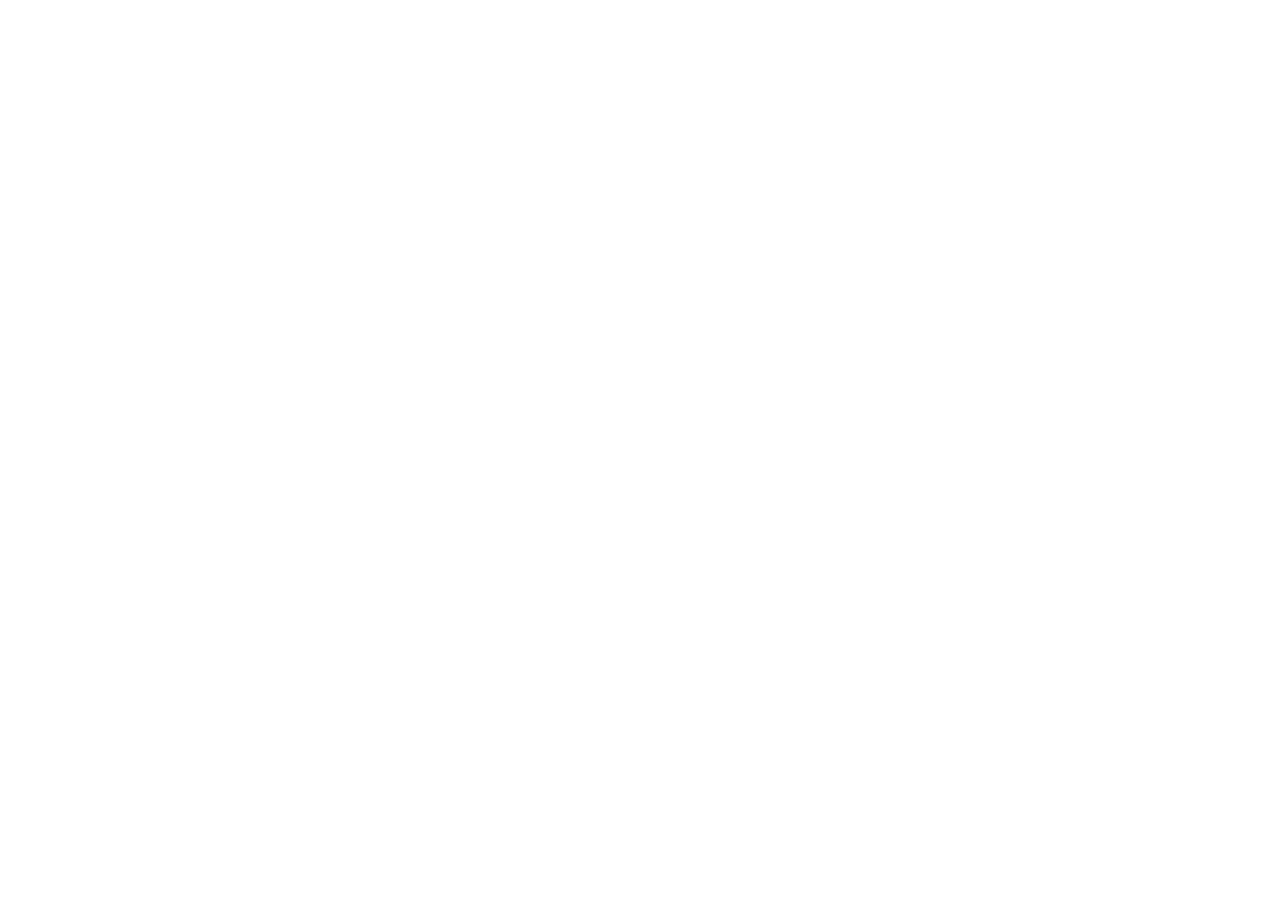
==== christmas-shop/index.html @ 9b7a6306 "init: start christmas shop" ====
<!DOCTYPE html>                                                                              
  <html lang="en">
    <head>                                                                                     
      <meta charset="UTF-8">                                                                 
      <meta name="viewport" content="width=device-width, initial-scale=1.0">
      <title>THE GIFTS</title>
    </head>                                                                                    
    <body>
                                                                              
    </body>                                                                                  
  </html>
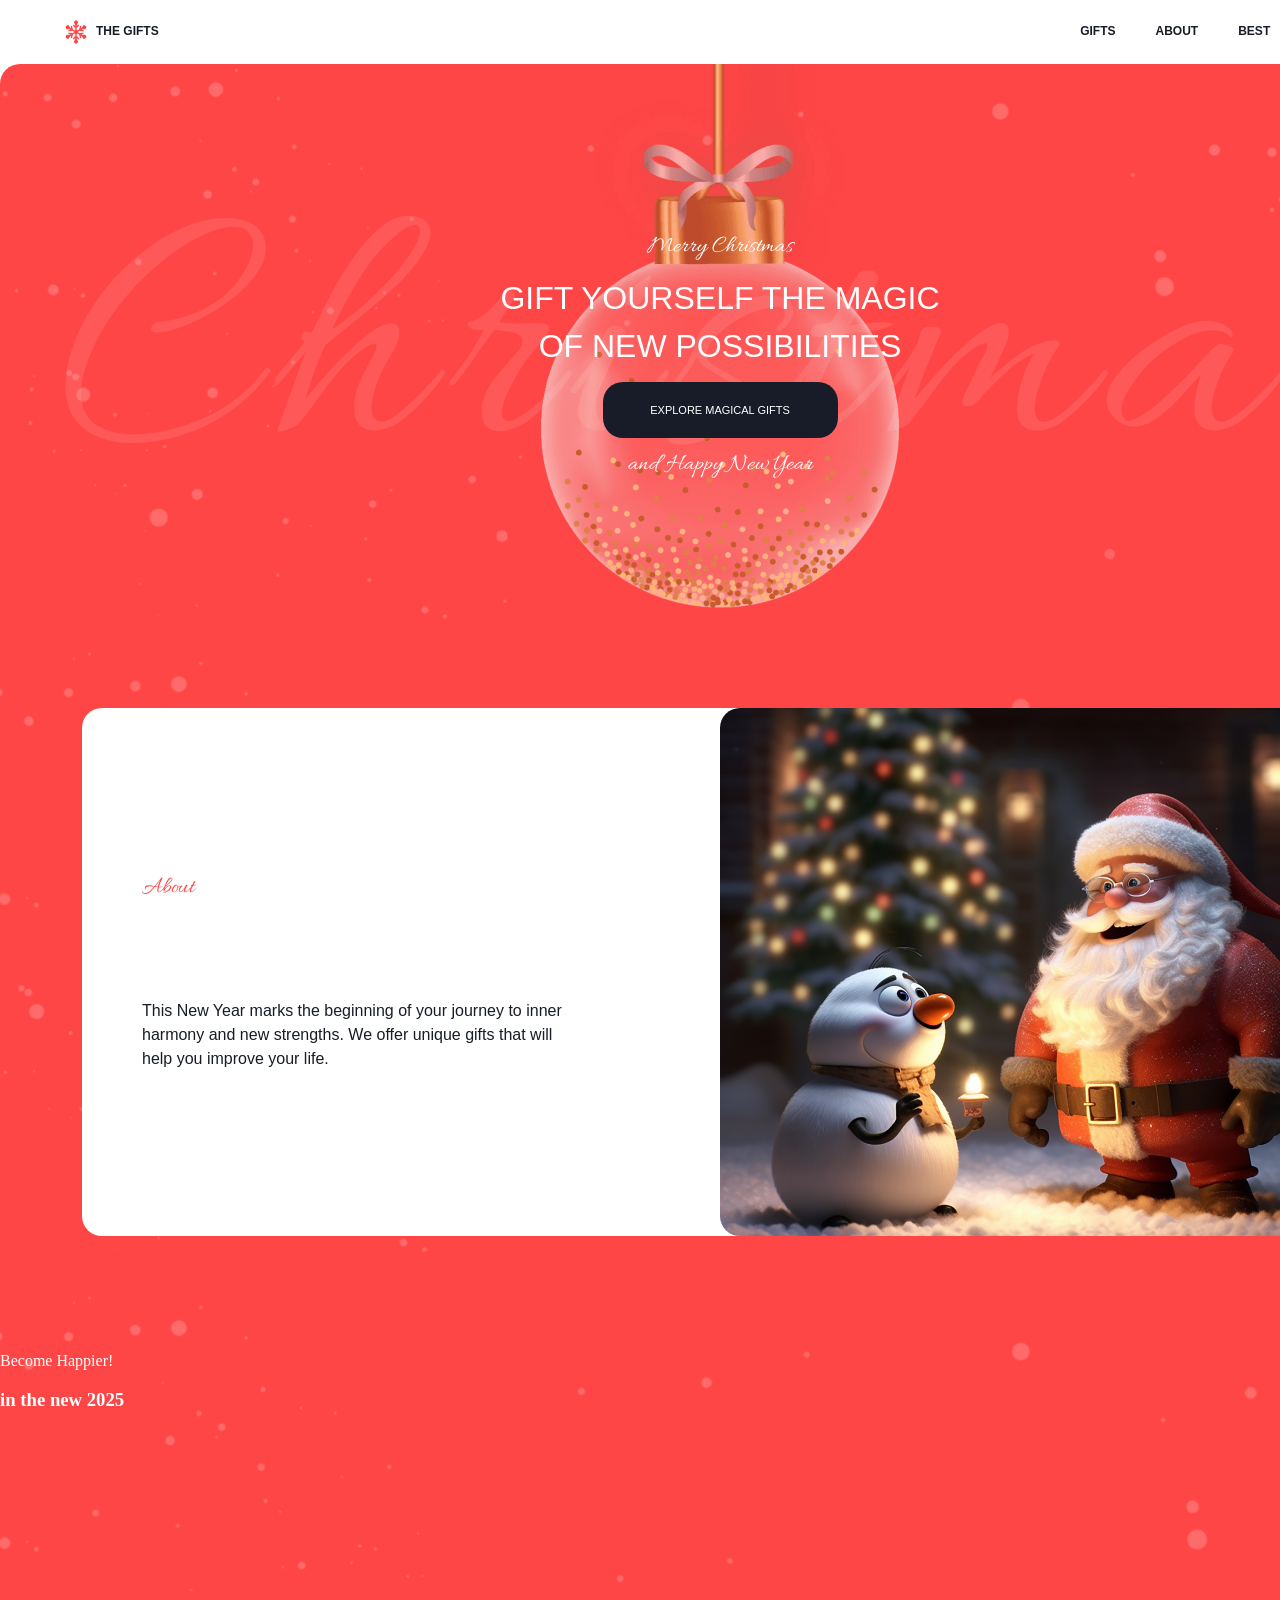
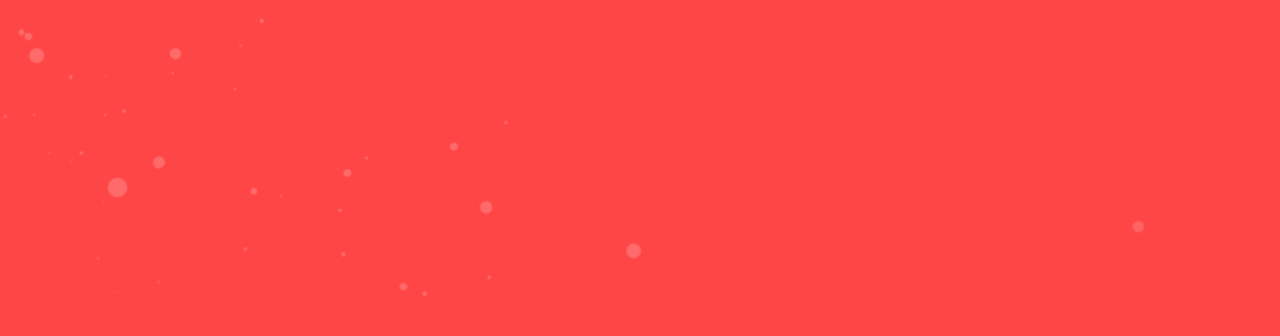
==== commit 30e5d3c7: "feat: first two sections" ====
--- a/christmas-shop/index.html
+++ b/christmas-shop/index.html
@@ -4,8 +4,63 @@
       <meta charset="UTF-8">                                                                 
       <meta name="viewport" content="width=device-width, initial-scale=1.0">
       <title>THE GIFTS</title>
+      <link rel="icon" type="image/x-icon" href="assets/snowflake.svg">
+      <link rel="stylesheet" href="index.css">
+      <link rel="preconnect" href="https://fonts.googleapis.com">
+      <link rel="preconnect" href="https://fonts.gstatic.com" crossorigin>
+      <link href="https://fonts.googleapis.com/css2?family=Allura&display=swap" rel="stylesheet">
     </head>                                                                                    
     <body>
+        <div class="body">
+            <header class="horizontal_alignment header_borders">
+                <div> <a href="index.html" class="logo logo_word">                                                           
+                         <img src="assets/snowflake.svg" alt="snowflake">                                     
+                         <span>THE GIFTS</span>                                                                   
+                      </a>      
+                    </div>
+                    <div>
+                        <nav>
+                            <ul class="logo_word header_ul">
+                                <li><a href="#gifts" class="ul_a">GIFTS</a></li>
+                                <li><a href="#about" class="ul_a">ABOUT</a></li>
+                                <li><a href="#best" class="ul_a">BEST</a></li>
+                                <li><a href="#contacts" class="ul_a">CONTACTS</a></li>
+                            </ul>
+                            </nav>
+                    </div>
+            </header>
+            <div class="block1 background_snow">
+                <img src="assets/tree_decoration.png" alt="Tree Decoration">
+                <section class="hero_section">
+                    <div class="hero_content">
+                    <p class="allura-text">Merry Christmas</p>
+                    <h1 class="hero_h1">GIFT YOURSELF THE MAGIC OF NEW POSSIBILITIES</h1>
+                    <div class= "hero_button"><a href="#" class="ul_a">EXPLORE MAGICAL GIFTS</a></div>
+                    <p class="allura-text">and Happy New Year</p>
+                    </div>
+                </section>
+            </div>
+            <div class="block2 background_snow">
+            <section class="about_section">
+                    <div class="about_content">
+                        <p class="allura-text" style="color: #FF4646;">About</p>
+                        <h2 class="about_h2">Unleash your inner superhero!</h2>
+                        <p class="about_p">This New Year marks the beginning of your journey to inner harmony and new strengths. We offer unique gifts that will help you improve your life.</p>
+                    </div>
+                    <div class="santa_wrapper">
+                        <img src="assets/santa.png" alt="Santa Claus" class="santa_image">
+                    </div>
+                </section>
+                </div>
+                <div class="block3 background_snow">
+                    <div>
+                        <p>Become Happier!</p>
+                        <h3>in the new 2025</h3>
+                    </div>
+
+                </div>
+        </div>
+
                                                                               
     </body>                                                                                  
   </html>
--- a/christmas-shop/index.css
+++ b/christmas-shop/index.css
@@ -0,0 +1,181 @@
+body {
+    margin: 0;
+}
+
+h1, h2, p {
+    margin: 0;
+}
+
+.body {
+    width: 1440px;
+    min-width: 1440px;
+    margin: 0 auto;
+    color: #ffffff;
+}
+
+.allura-text {
+  font-family: 'Allura', cursive;
+  font-size: 24px;
+  color: white;
+  font-weight: 400;
+}
+.horizontal_alignment {
+    display: flex;
+    flex-direction: row;
+    justify-content: space-between;
+}
+.header_borders {
+    margin: 0 64px;
+    height: 64px;
+    align-items: center;
+}
+.logo {                                                                                      
+    display: flex;                                                                             
+    align-items: center;                                                                       
+    gap: 8px;                                                                                  
+    text-decoration: none;                                                                     
+    color: inherit;                                                                            
+  }    
+
+  .logo_word {
+  font-size: 12px;          
+  line-height: 1.3;         
+  font-family: "Montserrat", sans-serif; 
+  font-weight: 600;                 
+  text-transform: uppercase;        
+  color: #181C29; 
+}
+.header_ul {
+   display: flex;                                                                                                                                             
+    gap: 40px;                                                                                                                                               
+    list-style: none;                                                                                                                                          
+    margin: 0;
+    padding: 0;                                                                                                                                                
+}
+.ul_a{
+    text-decoration: none;
+    color: inherit;
+}
+.block1 {
+  position: relative; 
+  left: 0;
+  display: flex;
+  flex-direction: column;
+  overflow: hidden; 
+  border-radius: 20px 20px 0 0; 
+  background-color: #FF4646;
+  padding-bottom: 60px;
+}
+
+.background_snow {
+    background-image: url('assets/snow.png');
+  background-size: cover;
+  background-position: center;
+  background-repeat: no-repeat;
+  height: 524px;
+  width: 100%;
+}
+.hero_section {
+    display: flex;
+    position: absolute;
+    flex-direction: column;
+    width:100%;
+    height: 100%;
+    justify-content: center;
+    align-items: center;
+}
+.hero_content {
+    width: 450px;
+    height: 404px;
+    padding: 60px 0;
+    text-align: center;
+    display: flex;
+    flex-direction: column;
+    justify-content: center;
+    align-items: center;
+    gap: 12px;
+}
+.hero_h1 {
+   font-family: 'Montserrat', sans-serif;
+  font-weight: 500; 
+  font-size: 32px;
+  line-height: 1.5; 
+  text-transform: uppercase; 
+  color: #FFFFFF;
+  text-align: center;
+  letter-spacing: 24%;
+}
+.hero_button {
+     border-radius: 20px;
+     width: 235px;
+     height: 56px;
+     background-color: #181C29;
+     display: inline-flex;
+     align-items: center;
+     justify-content: center;
+     font-family: 'Montserrat', sans-serif;
+     font-size: 11px;
+     font-weight: 500;
+     text-transform: uppercase;
+     line-height: 1.3;
+     letter-spacing: 10%;
+}
+.about_section {
+    display: flex;
+    flex-direction: row;
+    align-items: center;
+        width: 1276px;
+    height: 528px;
+    background-color: white;
+    margin: 0 auto;
+    border-radius: 20px;
+    justify-content: space-between;
+}
+.block2 {
+    background-color: #FF4646;
+    padding: 60px 0;
+
+}
+.about_h2 {
+    font-family: 'Montserrat', sans-serif;
+  font-weight: 500; 
+  font-size: 24px;
+  line-height: 1.5em; 
+  text-transform: uppercase; 
+  letter-spacing: 22%;
+}
+.about_p {
+    font-family: 'Montserrat', sans-serif;
+  font-weight: 300;
+  font-size: 16px;
+  line-height: 1.48; 
+  color: #181C29;
+  letter-spacing: 7%;
+}
+.about_content {
+    width: 426px;
+    height: 328px;
+    padding: 60px 0;
+    text-align: center;
+    display: flex;
+    flex-direction: column;
+    justify-content: center;
+    align-items: flex-start;
+    gap: 12px;
+    margin: 0 60px;
+    text-align: left;
+}
+.santa_wrapper {
+  border-radius: 20px;
+  overflow: hidden;
+}
+.santa_image {
+      display: block;
+      width: 100%;                                                                                                                                             
+      height: 100%;
+      object-fit: cover;                                                                                                                                       
+  }       
+.block3 {
+    background-color: #FF4646;
+    padding: 60px 0;
+}
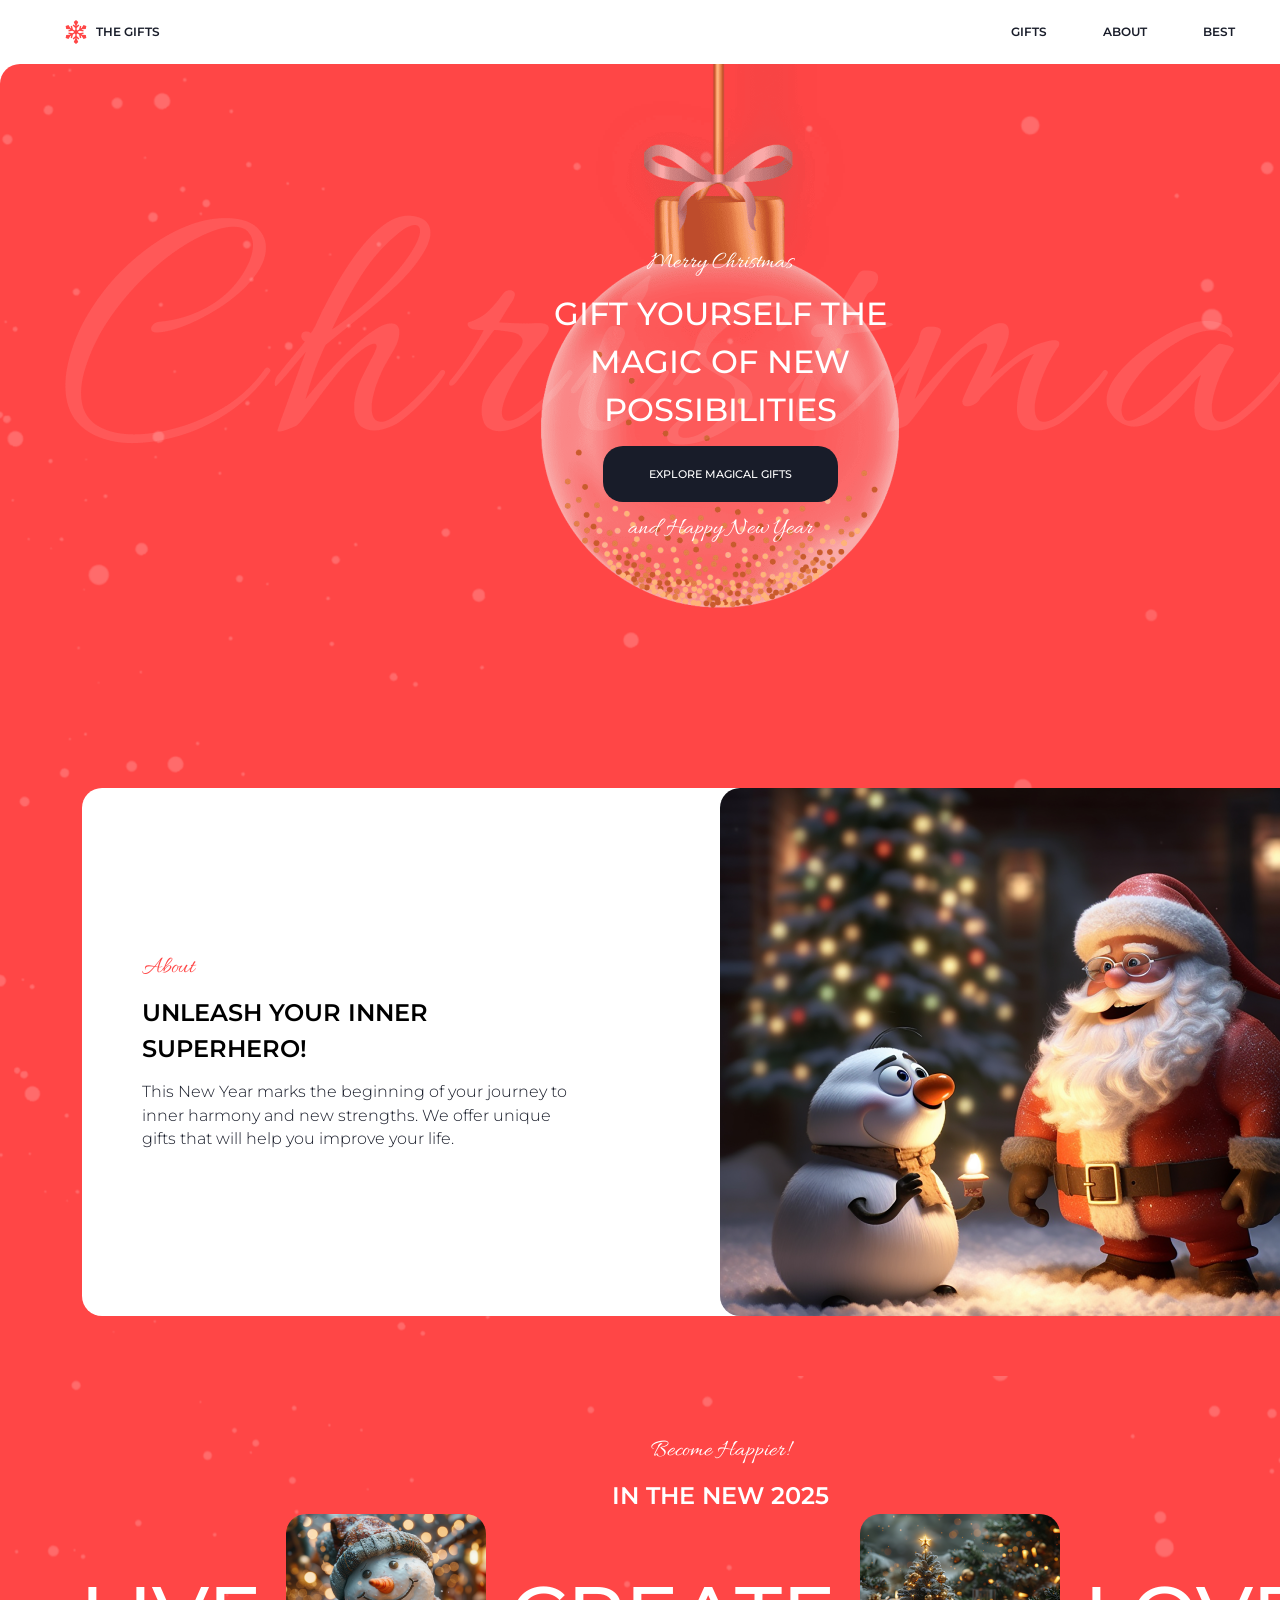
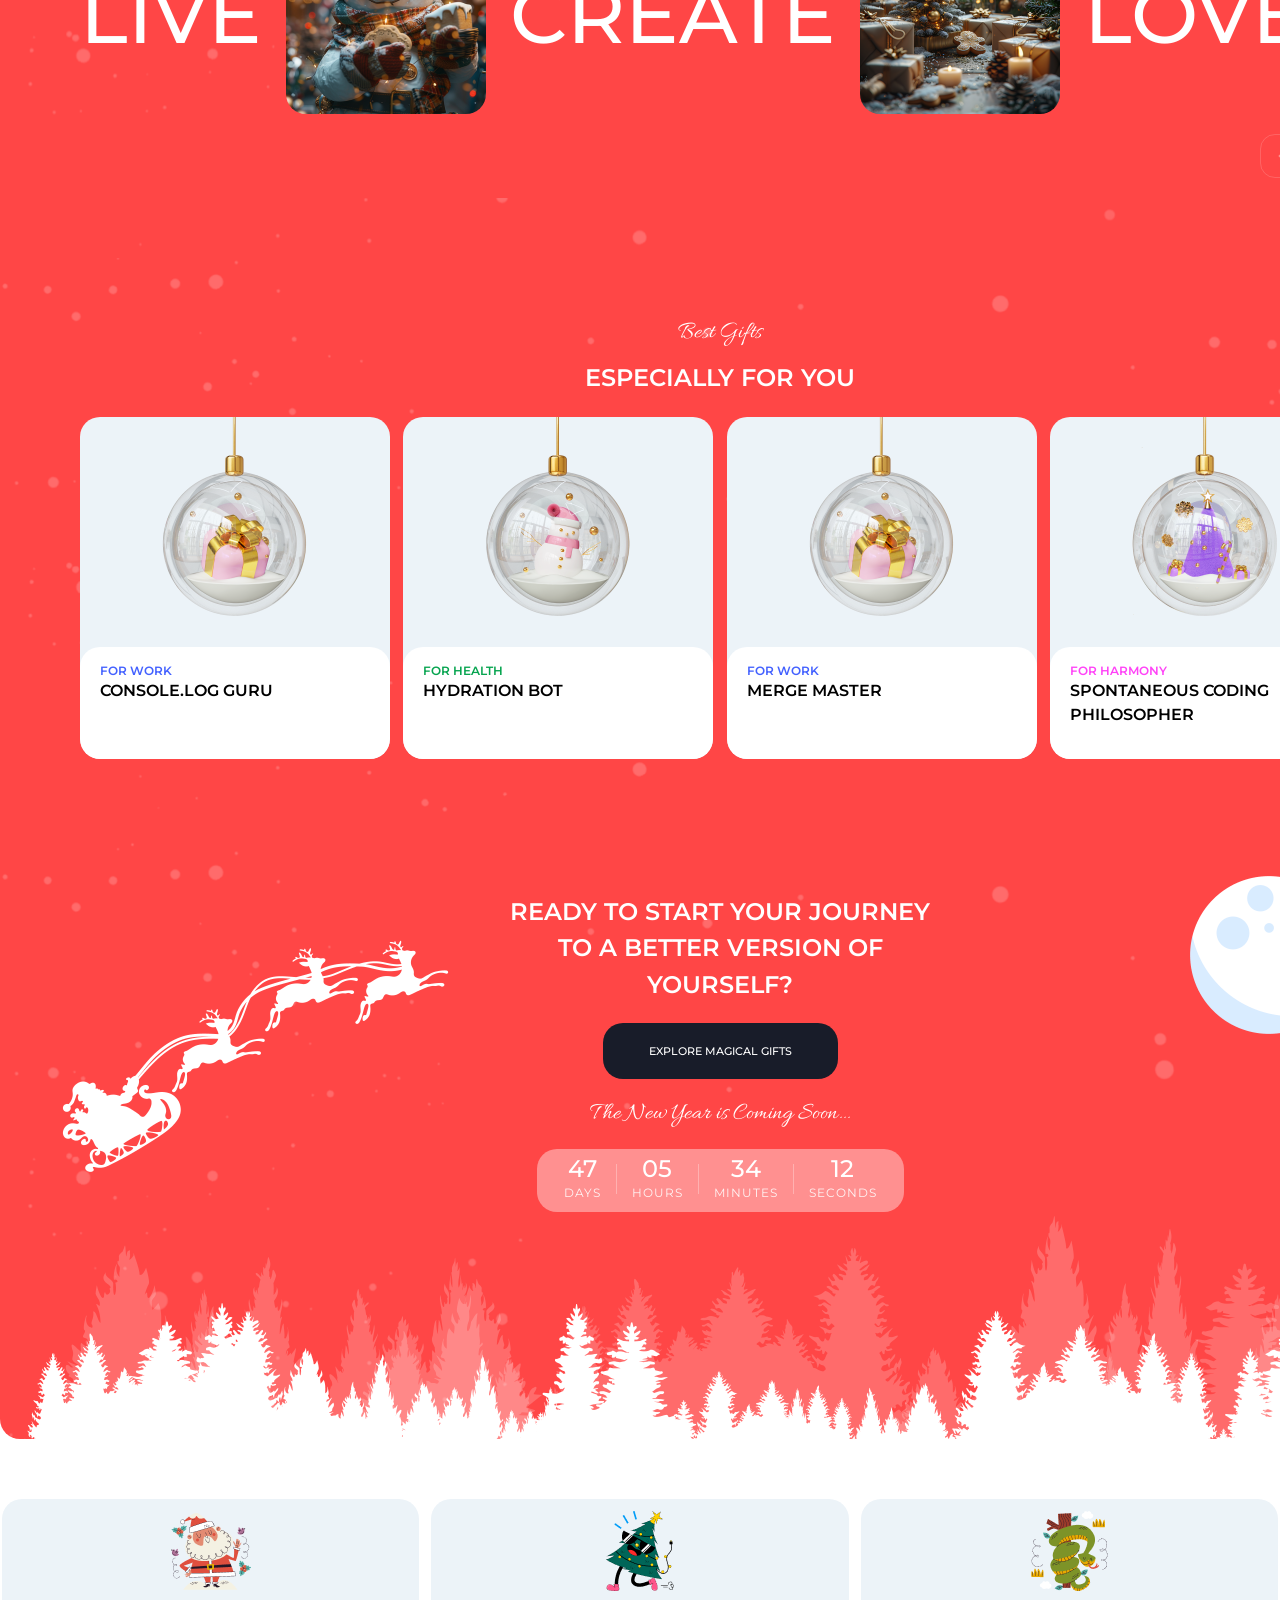
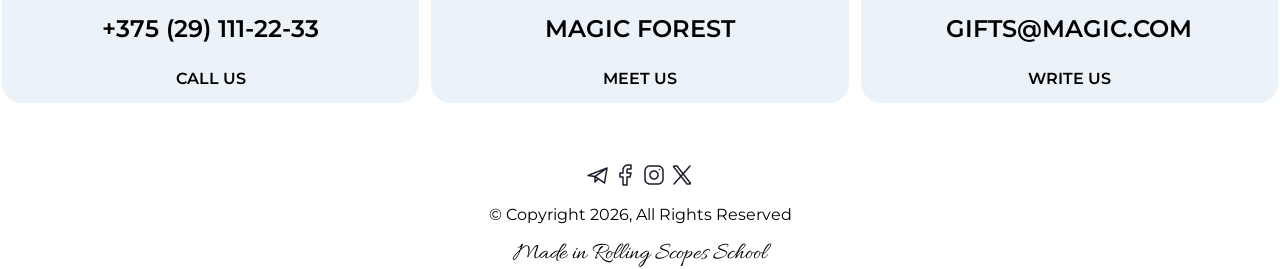
==== commit b4bbe130: "feat: finish index page" ====
--- a/christmas-shop/index.html
+++ b/christmas-shop/index.html
@@ -9,8 +9,9 @@
       <link rel="preconnect" href="https://fonts.googleapis.com">
       <link rel="preconnect" href="https://fonts.gstatic.com" crossorigin>
       <link href="https://fonts.googleapis.com/css2?family=Allura&display=swap" rel="stylesheet">
+      <link href="https://fonts.googleapis.com/css2?family=Montserrat:wght@400;700&display=swap" rel="stylesheet">
     </head>                                                                                    
-    <body>
+    <body id="top">
         <div class="body">
             <header class="horizontal_alignment header_borders">
                 <div> <a href="index.html" class="logo logo_word">                                                           
@@ -20,7 +21,7 @@
                     </div>
                     <div>
                         <nav>
-                            <ul class="logo_word header_ul">
+                            <ul class="logo_word header_links">
                                 <li><a href="#gifts" class="ul_a">GIFTS</a></li>
                                 <li><a href="#about" class="ul_a">ABOUT</a></li>
                                 <li><a href="#best" class="ul_a">BEST</a></li>
@@ -41,10 +42,10 @@
                 </section>
             </div>
             <div class="block2 background_snow">
-            <section class="about_section">
+            <section class="about_section" id="about">
                     <div class="about_content">
                         <p class="allura-text" style="color: #FF4646;">About</p>
-                        <h2 class="about_h2">Unleash your inner superhero!</h2>
+                        <h2 class="monserrate24" style="color: black">Unleash your inner superhero!</h2>
                         <p class="about_p">This New Year marks the beginning of your journey to inner harmony and new strengths. We offer unique gifts that will help you improve your life.</p>
                     </div>
                     <div class="santa_wrapper">
@@ -53,13 +54,148 @@
                 </section>
                 </div>
                 <div class="block3 background_snow">
+                    <div class="wish_content">
+                        <p class="allura-text">Become Happier!</p>
+                        <h3 class="monserrate24 wish_h1">in the new 2025</h3>
+                    </div>
+                    <div class="slider">
+                        <p class="slider_words">live</p>
+                        <img class="slider_image" src="assets/wish1.png" alt="snowman">
+                        <p class="slider_words">create</p>
+                        <img class="slider_image" src="assets/wish2.png" alt="gift">
+                        <p class="slider_words">love</p>
+                        <img class="slider_image" src="assets/wish3.png" alt="Christmas tree ball">
+                    </div>
+                    <div class="slider-controls">
+                        <button class="nav-btn prev" aria-label="Previous">
+                            <svg viewBox="0 0 24 24" fill="none" stroke="currentColor" stroke-width="2">
+                            <path d="M15 18l-6-6 6-6" />
+                            </svg>
+                        </button>
+                        
+                        <button class="nav-btn next" aria-label="Next">
+                            <svg viewBox="0 0 24 24" fill="none" stroke="currentColor" stroke-width="2">
+                            <path d="M9 18l6-6-6-6" />
+                            </svg>
+                        </button>
+                        </div>
+
+                </div>
+                <div class="background_snow block4" id="best">
+                    <div class="gifts_words">
+                        <p class="allura-text">Best Gifts</p>
+                        <p class="monserrate24">especially for you</p>
+                    </div>
+                    <div class="best_gift">
+                        <div class="gift_container">
+                            <img src="assets/giftbox.png" alt="gift box">
+                            <div class="container_in_gift_container">
+                                <p class="for_what" style="color: #4361FF;">For work</p>
+                                <p class="gift_info">Console.log Guru</p>
+                            </div>
+                        </div>
+                        <div class="gift_container">
+                             <img src="assets/giftsnowman.png" alt="gift box">
+                            <div class="container_in_gift_container">
+                                <p class="for_what" style="color: #06A44F;">For health</p>
+                                <p class="gift_info">Hydration Bot</p>
+                            </div>
+                        </div>
+                        <div class="gift_container">
+                             <img src="assets/giftbox.png" alt="gift box">
+                            <div class="container_in_gift_container">
+                                <p class="for_what" style="color: #4361FF;">For work</p>
+                                <p class="gift_info">Merge Master</p>
+                            </div>
+                        </div>
+                        <div class="gift_container">
+                             <img src="assets/gifttree.png" alt="gift box">
+                            <div class="container_in_gift_container">
+                                <p class="for_what" style="color: #FF43f7;">For harmony</p>
+                                <p class="gift_info">Spontaneous Coding Philosopher</p>
+                            </div>
+                        </div>
+                    </div>
+                    </div>
+                    <div class="background_snow block5">
+                        <div class="background_view">
+                            <div class="cta_container">
+                                <div class="cta_words">
+                                <p class="monserrate24">Ready to start your journey to a better version of yourself?</p>
+                                 <div class= "hero_button"><a href="#" class="ul_a">EXPLORE MAGICAL GIFTS</a></div>
+                                 <p class="allura-text cta_p_allura ">The New Year is Coming Soon...</p>
+                                 <div class="countdown-wrapper">
+                                    <div class="timer-container">
+                                    <div class="timer-item">
+                                        <span class="number timer_numbers">47</span>
+                                        <span class="label timer_words">DAYS</span>
+                                    </div>
+                                    
+                                    <div class="divider"></div>
+
+                                    <div class="timer-item">
+                                        <span class="number timer_numbers">05</span>
+                                        <span class="label timer_words">HOURS</span>
+                                    </div>
+
+                                    <div class="divider"></div>
+
+                                    <div class="timer-item">
+                                        <span class="number timer_numbers">34</span>
+                                        <span class="label timer_words">MINUTES</span>
+                                    </div>
+
+                                    <div class="divider"></div>
+
+                                    <div class="timer-item">
+                                        <span class="number timer_numbers">12</span>
+                                        <span class="label timer_words">SECONDS</span>
+                                    </div>
+                                </div>
+                            </div>
+                                 </div>
+                            </div>
+                        </div>
+
+                    </div>
+                </div>
+        <footer id="contacts">
+            <div class="block6">
+                 <div class="footer_boxes">
+                     <a href="tel:+375291112233" class="footer_box_border">
+                        <img src="assets/santa-claus.png" alt="Santa Claus">
+                        <p class="footer_calls">+375 (29) 111-22-33</p>
+                        <p class="gift_info">Call Us</p>
+                     </a>
+                      <a href="https://maps.google.com/?q=Central+Park,New+York" target="_blank" class="footer_box_border">
+                        <img src="assets/christmas-tree.png" alt="Christmas Tree">
+                        <p class="footer_calls">Magic forest</p>
+                        <p class="gift_info">meet us</p>
+                      </a>
+                       <a href="mailto:gifts@magic.com" class="footer_box_border">
+                        <img src="assets/snake.png" alt="Snake">
+                        <p class="footer_calls">gifts@magic.com</p>
+                        <p class="gift_info">write us</p>
+                       </a>
+                 </div>
+                  <div class="footer_words">
                     <div>
-                        <p>Become Happier!</p>
-                        <h3>in the new 2025</h3>
-                    </div>
-
-                </div>
-        </div>
+                        <img src="assets/telegram.png" alt="Telegram">
+                        <img src="assets/facebook.png" alt="Facebook">  
+                        <img src="assets/instagram.png" alt="Instagram">
+                        <img src="assets/X.png" alt="Twitter">
+                    </div>
+                    <p class="copyright">© Copyright 2026, All Rights Reserved</p>
+                    <a href="https://rs.school/" target="_blank" class="allura-text" style="color: black; text-decoration: none;">Made in Rolling Scopes School</a>
+                  </div>
+            </div>
+           
+        </footer>
+        <a href="#top" class="back-to-top" aria-label="Back to top">
+            <svg viewBox="0 0 24 24" fill="none" stroke="currentColor" stroke-width="2">
+                <path d="M12 19V5M5 12l7-7 7 7"/>
+            </svg>
+        </a>
 
                                                                               
     </body>                                                                                  
--- a/christmas-shop/index.css
+++ b/christmas-shop/index.css
@@ -2,8 +2,47 @@
     margin: 0;
 }
 
+.back-to-top {
+    position: fixed;
+    bottom: 40px;
+    right: 40px;
+    width: 52px;
+    height: 52px;
+    border-radius: 50%;
+    background-color: #ffffff;
+    display: flex;
+    align-items: center;
+    justify-content: center;
+    text-decoration: none;
+    color: #181C29;
+    box-shadow: 0 4px 12px rgba(0,0,0,0.2);
+    opacity: 0;
+    pointer-events: none;
+    animation: show-back-to-top linear forwards;
+    animation-timeline: scroll();
+    animation-range: 200px 300px;
+    animation-fill-mode: forwards;
+    z-index: 999;
+}
+
+.back-to-top svg {
+    width: 22px;
+    height: 22px;
+}
+
+@keyframes show-back-to-top {
+    to {
+        opacity: 1;
+        pointer-events: auto;
+    }
+}
+
 h1, h2, p {
     margin: 0;
+}
+
+html { 
+    scroll-behavior: smooth; 
 }
 
 .body {
@@ -19,11 +58,19 @@
   color: white;
   font-weight: 400;
 }
+.monserrate24 {
+    font-family: 'Montserrat', sans-serif;
+    font-weight: 600;
+    font-size: 24px;
+    line-height: 1.52;
+    letter-spacing: 16%;
+    text-transform: uppercase; 
+}
 .horizontal_alignment {
     display: flex;
     flex-direction: row;
     justify-content: space-between;
-}
+} 
 .header_borders {
     margin: 0 64px;
     height: 64px;
@@ -37,7 +84,7 @@
     color: inherit;                                                                            
   }    
 
-  .logo_word {
+.logo_word {
   font-size: 12px;          
   line-height: 1.3;         
   font-family: "Montserrat", sans-serif; 
@@ -45,12 +92,26 @@
   text-transform: uppercase;        
   color: #181C29; 
 }
-.header_ul {
-   display: flex;                                                                                                                                             
-    gap: 40px;                                                                                                                                               
+.header_links {
+    display: flex;                                                                                                                                         
+    gap: 24px;                                                                                                                                               
     list-style: none;                                                                                                                                          
     margin: 0;
     padding: 0;                                                                                                                                                
+}
+.header_links li {
+    display: flex;
+    align-items: center;
+    height: 40px;
+    padding: 0 16px;
+    border-radius: 12px;
+    cursor: pointer;
+}
+.header_links li:hover {
+    background-color: rgba(255, 70, 70, 0.1);
+}
+.header_links li:hover .ul_a {
+    color: #FF4646;
 }
 .ul_a{
     text-decoration: none;
@@ -72,7 +133,14 @@
   background-size: cover;
   background-position: center;
   background-repeat: no-repeat;
-  height: 524px;
+  width: 100%;
+}
+.background_view {
+    background-image: url('assets/view.png');
+  background-size: cover;
+  background-position: center;
+  background-repeat: no-repeat;
+  height: 100%;
   width: 100%;
 }
 .hero_section {
@@ -103,7 +171,7 @@
   text-transform: uppercase; 
   color: #FFFFFF;
   text-align: center;
-  letter-spacing: 24%;
+  letter-spacing: 18%;
 }
 .hero_button {
      border-radius: 20px;
@@ -119,6 +187,15 @@
      text-transform: uppercase;
      line-height: 1.3;
      letter-spacing: 10%;
+     cursor: pointer;
+     transition: background-color 0.3s ease, color 0.3s ease;
+}
+.hero_button:hover {
+    background-color: #ffffff;
+    color: #181C29;
+}
+.hero_button:hover .ul_a {
+    color: #181C29;
 }
 .about_section {
     display: flex;
@@ -143,6 +220,7 @@
   line-height: 1.5em; 
   text-transform: uppercase; 
   letter-spacing: 22%;
+  color: black
 }
 .about_p {
     font-family: 'Montserrat', sans-serif;
@@ -150,7 +228,6 @@
   font-size: 16px;
   line-height: 1.48; 
   color: #181C29;
-  letter-spacing: 7%;
 }
 .about_content {
     width: 426px;
@@ -178,4 +255,248 @@
 .block3 {
     background-color: #FF4646;
     padding: 60px 0;
+}
+.slider {
+    display: flex;
+    align-items: center;
+    overflow: hidden;
+    margin-left: 80px;
+    gap: 24px;
+}
+.slider_image {
+    width: 200px;
+    height: 200px;
+    border-radius: 20px;
+    object-fit: cover;
+}
+.slider_words {
+    font-family: 'Montserrat', sans-serif;
+    font-weight: 500;
+    font-size: 80px;
+    color: white;
+    text-transform: uppercase;
+}
+.slider-controls {
+  display: flex;
+  gap: 12px;
+  padding: 20px;
+  background-color: #FF4646; 
+  justify-content: flex-end;
+  margin: 0 60px;
+}
+.nav-btn {
+  width: 44px;
+  height: 44px;
+  border-radius: 15px;
+  border: 1px solid rgba(255, 255, 255, 0.4);
+  background: transparent;
+  color: white;
+  display: flex;
+  align-items: center;
+  justify-content: center;
+  cursor: pointer;
+  transition: all 0.3s ease;
+  outline: none;
+}
+.nav-btn svg {
+  width: 20px;
+  height: 20px;
+}
+.nav-btn:not(.prev):hover {
+  background-color: #ffffff;
+  border-color: #ffffff;
+}
+.nav-btn:not(.prev):hover svg {
+  stroke: #FF4646;
+}
+.nav-btn:active {
+  transform: scale(0.95);
+}
+.nav-btn.prev {
+    opacity: 0.4;
+    pointer-events: none;
+}
+.wish_content {
+    display: flex;
+    flex-direction: column;
+    justify-content: center;
+    align-items: center;
+    gap: 12px;
+}
+.wish_h1 {
+    margin: 0;
+}
+.block4 {
+     background-color: #FF4646;
+    padding: 60px 80px;
+    box-sizing: border-box; 
+    height: auto;
+}
+.gifts_words {
+    display: flex;
+    flex-direction: column;
+    justify-content: center;
+    align-items: center;
+    gap: 12px;
+    overflow: hidden;
+}
+.gift_container{ 
+    height: 342px;
+    width: 310px;
+    border-radius: 20px;
+    background-color: #ECF3F8;
+    display: flex;
+    overflow: hidden;
+    flex-direction: column;
+}
+.container_in_gift_container{
+     border-radius: 20px;
+     background-color: white;
+      padding: 16px 20px;
+      height: 80px;
+}
+.for_what {
+    font-family: 'Montserrat', sans-serif;
+    font-weight: 600;
+    font-size: 12px;
+    line-height: 1.3;
+    letter-spacing: 5%;
+    text-transform: uppercase;
+}
+.gift_info {
+    font-family: 'Montserrat', sans-serif;
+    font-weight: 600;
+    font-size: 16px;
+    line-height: 1.52;
+    letter-spacing: 8%;
+    text-transform: uppercase;
+    color: black;
+}
+.best_gift {
+    display: flex;
+    justify-content: space-between;
+    margin: 20px 0;
+}
+ .gift_container img {
+      width: 100%;
+      flex: 1;
+      object-fit: cover;
+  }
+  .block5 {
+    background-color: #FF4646;
+    height: 600px;
+    border-radius: 0 0 20px 20px;
+  }
+  .cta_container {
+     display: flex;
+    flex-direction: column;
+    justify-content: center;
+    align-items: center;
+    gap: 12px;
+    overflow: hidden;
+  }
+  .cta_words {
+    height: 428px;
+    width: 426px;
+    gap: 20px;
+    display: flex;                                                                                                                             
+    flex-direction: column; 
+    align-items: center;
+    justify-content: center;  
+    text-align: center;
+  }
+.countdown-wrapper {
+    display: flex;
+    flex-direction: column;
+    align-items: center;
+    gap: 16px;
+    font-family: sans-serif;
+}
+.timer-container {
+    display: flex;
+    flex-direction: row;
+    align-items: center;
+    background-color: rgba(255, 255, 255, 0.4); 
+    border-radius: 20px;
+    padding: 8px 12px 12px 12px;
+    width: fit-content;
+}
+.timer-item {
+    display: flex;
+    flex-direction: column;
+    align-items: center;
+    padding: 0 15px;
+}
+
+.number {
+    color: white;
+    font-size: 24px;
+    font-weight: 500;
+    line-height: 1;
+    font-family: 'Montserrat', sans-serif;
+}
+
+.label {
+    color: white;
+    font-size: 12px;
+    letter-spacing: 1px;
+    margin-top: 4px;
+    opacity: 0.9;
+    font-family: 'Montserrat', sans-serif;
+}
+.divider {
+    width: 1px;
+    height: 30px;
+    background-color: rgba(255, 255, 255, 0.3);
+}
+.cta_p_allura { 
+    letter-spacing: 5%;
+}
+.block6 {
+    display: flex;
+    justify-content: center;
+    margin-top: 60px;
+    flex-direction: column;
+    align-items: center;
+    gap: 60px
+}
+.footer_boxes {
+    display: flex;
+    flex-direction: row;
+    gap: 12px;
+}
+.footer_box_border{
+    text-decoration: none;
+    color: inherit;
+    height: 204px;
+    width: 417.33px;
+    background-color: #ecf3f8;
+    border-radius: 20px;
+    align-items: center;
+    display: flex;
+    flex-direction: column;
+    gap: 20px;
+    justify-content: center;
+}
+.footer_calls {
+     font-family: 'Montserrat', sans-serif;
+    font-weight: 600;
+    font-size: 24px;
+    line-height: 1.52;
+    letter-spacing: 16%;
+    text-transform: uppercase;
+    color: black;
+}
+.footer_words {
+        flex-direction: column;
+    display: flex;
+    align-items: center;
+    gap: 12px;
+}
+.copyright {
+    font-family: 'Montserrat', sans-serif;
+    font-weight: 400;
+    font-size: 16px;
+    line-height: 1.48;
+    color: black;
 }
